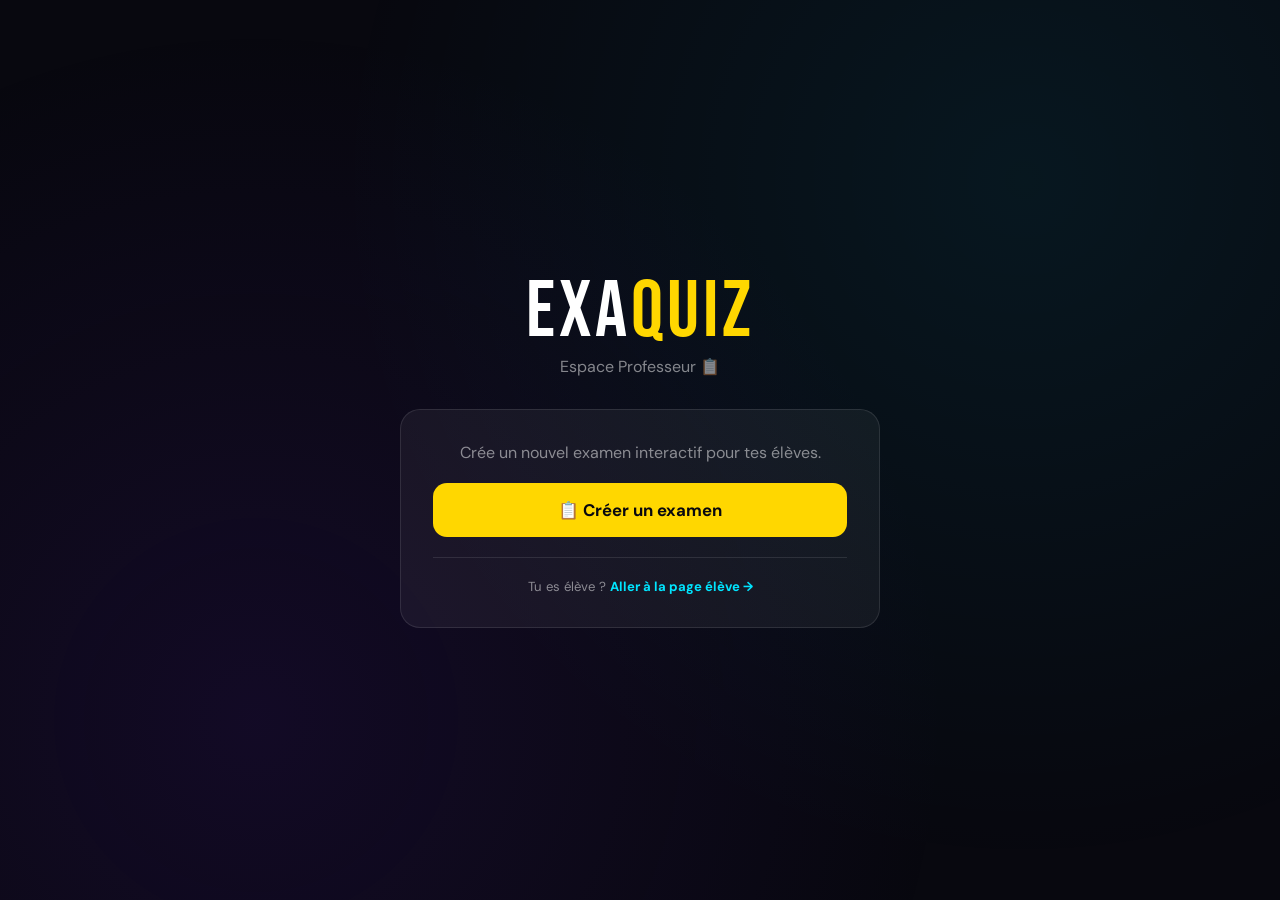
==== prof.html @ d2c9c04a "Add files via upload" ====
<!DOCTYPE html>
<html lang="fr">
<head>
<meta charset="UTF-8">
<meta name="viewport" content="width=device-width, initial-scale=1.0">
<title>ExaQuiz — Professeur</title>
<!--
  SQL Supabase (à exécuter une fois) :
  ALTER TABLE sessions ADD COLUMN IF NOT EXISTS question_started_at timestamptz;
  ALTER TABLE sessions DISABLE ROW LEVEL SECURITY;
  ALTER TABLE players  DISABLE ROW LEVEL SECURITY;
  ALTER TABLE answers  DISABLE ROW LEVEL SECURITY;
  ALTER TABLE sessions REPLICA IDENTITY FULL;
  ALTER TABLE players  REPLICA IDENTITY FULL;
  ALTER TABLE answers  REPLICA IDENTITY FULL;
  Database → Replication → activer Realtime sur sessions, players, answers
-->
<link rel="preconnect" href="https://fonts.googleapis.com">
<link href="https://fonts.googleapis.com/css2?family=Bebas+Neue&family=DM+Sans:wght@400;500;700;800&display=swap" rel="stylesheet">
<link rel="stylesheet" href="style.css">
</head>
<body>

<!-- AUDIO -->
<audio id="a-lobby" src="lobby.mp3" loop preload="auto"></audio>
<audio id="a-questions" src="questions.mp3" loop preload="auto"></audio>
<audio id="a-click" src="click.mp3" preload="auto"></audio>

<!-- ═══════════════════════ HOME PROF ═══════════════════════ -->
<div class="view active" id="v-home">
  <div class="tc" style="margin-bottom:2rem">
    <div class="display">Exa<span class="yellow">Quiz</span></div>
    <p class="muted" style="font-size:1rem;margin-top:.25rem">Espace Professeur 📋</p>
  </div>
  <div class="card card-sm tc">
    <p class="muted" style="margin-bottom:1.25rem">Crée un nouvel examen interactif pour tes élèves.</p>
    <button class="btn btn-yellow btn-full btn-lg" onclick="boot(); showView('v-t-create')">📋 Créer un examen</button>
    <div class="divider"></div>
    <p class="muted" style="font-size:.82rem">Tu es élève ?
      <a href="eleve.html" style="color:#00E5FF;font-weight:700;text-decoration:none">Aller à la page élève →</a>
    </p>
  </div>
</div>

<!-- ═══════════════════════ TEACHER — CREATE ═══════════════════════ -->
<div class="view" id="v-t-create">
  <div class="card card-md" style="max-height:90vh;overflow-y:auto;margin:1rem 0">
    <button class="btn btn-ghost btn-sm" onclick="sfx(); showView('v-home')" style="margin-bottom:1.25rem">← Retour</button>
    <h2 style="margin-bottom:1.25rem">📋 Créer un questionnaire</h2>
    <div class="field-row">
      <div class="field">
        <div class="lbl">Nom du professeur</div>
        <input type="text" id="t-prof" placeholder="Ex : M. Bernard">
      </div>
      <div class="field">
        <div class="lbl">Titre de l'examen</div>
        <input type="text" id="t-title" placeholder="Ex : Contrôle Histoire — Ch.3">
      </div>
    </div>
    <div class="divider"></div>
    <div id="qb-container"></div>
    <button class="btn btn-outline-y btn-full" onclick="sfx(); addQuestion()" style="margin-bottom:1rem">+ Ajouter une question</button>
    <div class="divider"></div>
    <button class="btn btn-yellow btn-full btn-lg" onclick="sfx(); createSession()">🚀 Créer la session</button>
    <div id="t-create-err" style="color:#E84555;font-size:.88rem;text-align:center;margin-top:.75rem"></div>
  </div>
</div>

<!-- ═══════════════════════ TEACHER — LOBBY ═══════════════════════ -->
<div class="view" id="v-t-lobby">
  <div style="text-align:center;margin-bottom:1.5rem">
    <div class="lbl" style="font-size:.8rem">Code de session</div>
    <div class="code-display" id="t-code">------</div>
    <p class="muted" style="font-size:.85rem;margin-top:.25rem">Partagez ce code avec vos élèves (page <strong>eleve.html</strong>)</p>
  </div>
  <div class="card card-md">
    <div style="display:flex;justify-content:space-between;align-items:center;margin-bottom:1rem">
      <h3 id="t-lobby-h">En attente des élèves</h3>
      <span class="badge bg-yellow" id="t-lobby-count">0 élève</span>
    </div>
    <div class="chips" id="t-lobby-chips" style="min-height:50px"></div>
    <div class="divider"></div>
    <button class="btn btn-green btn-full btn-lg" id="t-start-btn" onclick="sfx(); teacherStart()" disabled>▶ Lancer l'examen</button>
  </div>
</div>

<!-- ═══════════════════════ TEACHER — QUESTION ═══════════════════════ -->
<div class="view top" id="v-t-question" style="padding:1rem">
  <div class="t-q-grid">
    <div>
      <div style="display:flex;justify-content:space-between;align-items:center;margin-bottom:.75rem">
        <span class="badge bg-cyan" id="t-q-ctr">Q1/1</span>
        <span class="muted" style="font-size:.85rem" id="t-q-ans-count">0 réponse(s)</span>
      </div>
      <div class="card card-lg" style="margin-bottom:1rem">
        <img id="t-q-img" class="img-preview" style="display:none" alt="">
        <h2 id="t-q-text" style="margin-bottom:1.25rem;font-size:1.25rem"></h2>
        <div id="t-q-stats"></div>
      </div>
      <div class="btn-group">
        <button class="btn btn-ghost" id="t-reveal-btn" onclick="sfx(); teacherReveal()">👁 Révéler les réponses</button>
        <button class="btn btn-yellow" id="t-next-btn" onclick="sfx(); teacherNext()" style="flex:1">Question suivante →</button>
      </div>
    </div>
    <div style="display:flex;flex-direction:column;gap:1rem">
      <div class="card">
        <h3 style="margin-bottom:.75rem">🏆 Classement</h3>
        <div class="lb-list" id="t-lb"></div>
      </div>
      <div class="card">
        <div style="display:flex;justify-content:space-between;align-items:center;margin-bottom:.75rem">
          <h3>👥 Élèves</h3>
          <span class="badge bg-yellow" id="t-q-pcount">0</span>
        </div>
        <div class="chips scroll" id="t-q-chips" style="max-height:180px"></div>
      </div>
    </div>
  </div>
</div>

<!-- ═══════════════════════ TEACHER — RESULTS ═══════════════════════ -->
<div class="view" id="v-t-results">
  <div class="card card-md">
    <h2 class="tc" style="margin-bottom:1.5rem">🏆 Résultats finaux</h2>
    <div class="podium" id="t-podium"></div>
    <div class="lb-list scroll" id="t-final-lb"></div>
    <div class="divider"></div>
    <button class="btn btn-yellow btn-full" onclick="sfx(); location.reload()">Nouvelle session</button>
  </div>
</div>

<script src="audio.js"></script>
<script type="module">
import { createClient } from 'https://esm.sh/@supabase/supabase-js@2'

const SUPA_URL = 'https://sevrfgivcpefyykuffti.supabase.co'
const SUPA_KEY = 'eyJhbGciOiJIUzI1NiIsInR5cCI6IkpXVCJ9.eyJpc3MiOiJzdXBhYmFzZSIsInJlZiI6InNldnJmZ2l2Y3BlZnl5a3VmZnRpIiwicm9sZSI6ImFub24iLCJpYXQiOjE3NjI5NDI1NTMsImV4cCI6MjA3ODUxODU1M30.YZnkSHsVWKQEhfU7xYfWyTFmtkM28Zuzdu7Y1sjBXQc'
const db = createClient(SUPA_URL, SUPA_KEY)

const sfx = window.sfx, showView = window.showView, g = id => document.getElementById(id)

const S = {
  session: null, players: [], answers: [],
  currentQ: -1, revealed: false, channels: [], questions: []
}

function clearChannels() { S.channels.forEach(ch => db.removeChannel(ch)); S.channels = [] }
function genCode() {
  const c = 'ABCDEFGHJKLMNPQRSTUVWXYZ23456789'
  return Array.from({length:6}, () => c[Math.floor(Math.random()*c.length)]).join('')
}

// ── QUESTION BUILDER ──
let QB = []
function addQuestion() {
  QB.push({ type:'QCU', text:'', img:'', time:20, choices:['','','',''], correct:[] })
  renderQB()
  setTimeout(() => g('qb-container').lastElementChild?.scrollIntoView({behavior:'smooth',block:'start'}), 60)
}
function removeQuestion(i) { sfx(); QB.splice(i,1); renderQB() }
function updateQ(i, f, v) { QB[i][f] = f === 'time' ? +v : v; if (f === 'type') renderQB() }
function updateChoice(i, ci, v) { QB[i].choices[ci] = v }
function toggleCorrect(i, ci, multi) {
  if (!multi) { QB[i].correct = [ci] }
  else {
    const s = new Set(QB[i].correct)
    s.has(ci) ? s.delete(ci) : s.add(ci)
    QB[i].correct = [...s]
  }
}
function renderQB() {
  const colors = ['#E84555','#1B8EF2','#F3A42E','#2FC97F']
  g('qb-container').innerHTML = QB.map((q,i) => {
    const isVF = q.type === 'VF', isQCM = q.type === 'QCM'
    const cc = isVF ? ['Vrai','Faux'] : q.choices
    const rows = (isVF ? 2 : 4)
    let choices = ''
    for (let c = 0; c < rows; c++) {
      const chk = q.correct.includes(c)
      choices += `<div class="choice-row">
        <div class="c-dot" style="background:${colors[c]}"></div>
        ${isVF
          ? `<span style="flex:1;font-size:.9rem;font-weight:600">${cc[c]}</span>`
          : `<input type="text" value="${cc[c]}" placeholder="Choix ${c+1}" onchange="updateChoice(${i},${c},this.value)" style="flex:1">`
        }
        <input type="${isQCM?'checkbox':'radio'}" name="cr-${i}" class="c-check" ${chk?'checked':''} onchange="toggleCorrect(${i},${c},${isQCM})">
        <span style="font-size:.72rem;color:#2FC97F;font-weight:700">✓</span>
      </div>`
    }
    return `<div class="qb-card">
      <div class="qb-head">
        <div class="qb-num">${i+1}</div>
        <select style="width:auto" onchange="updateQ(${i},'type',this.value)">
          <option ${q.type==='QCU'?'selected':''}>QCU</option>
          <option ${q.type==='QCM'?'selected':''}>QCM</option>
          <option ${q.type==='VF'?'selected':''}>VF</option>
        </select>
        <select style="width:auto" onchange="updateQ(${i},'time',this.value)">
          ${[10,20,30,60].map(t=>`<option value="${t}" ${q.time===t?'selected':''}>${t}s</option>`).join('')}
        </select>
        <button class="btn btn-red btn-sm" style="margin-left:auto" onclick="sfx();removeQuestion(${i})">Supprimer</button>
      </div>
      <div class="field">
        <div class="lbl">Question</div>
        <input type="text" value="${q.text.replace(/"/g,'&quot;')}" placeholder="Texte de la question..." onchange="updateQ(${i},'text',this.value)">
      </div>
      <div class="field">
        <div class="lbl">Image (URL optionnelle)</div>
        <input type="url" value="${q.img}" placeholder="https://... ou laisser vide" onchange="updateQ(${i},'img',this.value)">
      </div>
      <div class="lbl">Réponses ${isQCM?'(plusieurs correctes, cocher les bonnes)':'(cocher la bonne réponse)'}</div>
      ${choices}
    </div>`
  }).join('')
}

// ── CREATE SESSION ──
async function createSession() {
  const prof = g('t-prof').value.trim()
  const title = g('t-title').value.trim()
  g('t-create-err').textContent = ''
  if (!prof)  return g('t-create-err').textContent = 'Entre le nom du professeur.'
  if (!title) return g('t-create-err').textContent = 'Entre le titre de l\'examen.'
  if (QB.length === 0) return g('t-create-err').textContent = 'Ajoute au moins une question.'
  for (let i = 0; i < QB.length; i++) {
    const q = QB[i]
    if (!q.text.trim()) return g('t-create-err').textContent = `Q${i+1} : texte manquant.`
    if (q.type !== 'VF' && q.choices.filter(c=>c.trim()).length < 2)
      return g('t-create-err').textContent = `Q${i+1} : au moins 2 choix requis.`
    if (q.correct.length === 0) return g('t-create-err').textContent = `Q${i+1} : marque la bonne réponse.`
  }
  const questions = QB.map(q => {
    if (q.type === 'VF') return { ...q, choices:['Vrai','Faux'] }
    const filled = q.choices.map((c,i)=>({c,i})).filter(({c})=>c.trim())
    const choices = filled.map(({c})=>c)
    const imap = {}; filled.forEach(({i},ni)=>{ imap[i]=ni })
    const correct = q.correct.map(i=>imap[i]).filter(i=>i!==undefined)
    return { ...q, choices, correct }
  })
  const code = genCode()
  const { data, error } = await db.from('sessions').insert({
    code, title, prof_name:prof, status:'waiting',
    current_question:-1, questions
  }).select().single()
  if (error) return g('t-create-err').textContent = 'Erreur Supabase : ' + error.message
  S.session = data; S.questions = questions
  g('t-code').textContent = code
  g('t-lobby-h').textContent = `${title} — En attente`
  setupTeacherRealtime(data.id)
  showView('v-t-lobby')
}

function setupTeacherRealtime(sid) {
  clearChannels()
  const ch = db.channel('t-' + sid)
    .on('postgres_changes',{event:'*',schema:'public',table:'players',filter:`session_id=eq.${sid}`},()=>fetchPlayers())
    .on('postgres_changes',{event:'INSERT',schema:'public',table:'answers',filter:`session_id=eq.${sid}`},p=>onNewAnswer(p.new))
    .subscribe()
  S.channels.push(ch)
  fetchPlayers()
}

async function fetchPlayers() {
  const { data } = await db.from('players').select('*').eq('session_id',S.session.id).eq('kicked',false).order('score',{ascending:false})
  S.players = data || []
  renderTPLayers()
}

function renderTPLayers() {
  const n = S.players.length
  g('t-lobby-count').textContent = `${n} élève${n>1?'s':''}`
  g('t-lobby-chips').innerHTML = S.players.map(p=>`
    <div class="chip">${p.pseudo}<button class="x" onclick="sfx();kickPlayer('${p.id}')">✕</button></div>`).join('')
  g('t-start-btn').disabled = n === 0
  g('t-q-pcount').textContent = n
  g('t-q-chips').innerHTML = S.players.map(p=>`
    <div class="chip">${p.pseudo}<button class="x" onclick="sfx();kickPlayer('${p.id}')">✕</button></div>`).join('')
  renderLB()
}

function onNewAnswer(ans) {
  if (!S.answers.find(a=>a.id===ans.id)) S.answers.push(ans)
  renderStats()
  fetchPlayers()
}

function renderStats() {
  const q = S.questions[S.currentQ]; if (!q) return
  const colors = ['#E84555','#1B8EF2','#F3A42E','#2FC97F']
  const cnt = {}; q.choices.forEach((_,i)=>cnt[i]=0)
  const thisQ = S.answers.filter(a=>a.question_index===S.currentQ)
  thisQ.forEach(a=>{
    const sel = JSON.parse(a.answer)
    ;(Array.isArray(sel)?sel:[sel]).forEach(ci=>{ if(cnt[ci]!==undefined) cnt[ci]++ })
  })
  const answered = new Set(thisQ.map(a=>a.player_id)).size
  g('t-q-ans-count').textContent = `${answered} / ${S.players.length} réponse(s)`
  const shapes = ['▲','◆','●','■']
  g('t-q-stats').innerHTML = q.choices.map((ch,i)=>{
    const n = cnt[i]||0, pct = S.players.length>0?Math.round(n/S.players.length*100):0
    const isOk = S.revealed && q.correct.includes(i)
    return `<div class="stat-row">
      <div class="stat-label" style="color:${colors[i]}">${shapes[i]} ${ch||`Choix ${i+1}`}</div>
      <div class="stat-bar-wrap"><div class="stat-bar" style="width:${pct}%;background:${isOk?'#2FC97F':colors[i]};color:rgba(255,255,255,.85)">${pct>15?pct+'%':''}</div></div>
      <div class="stat-n">${n}</div>
    </div>`
  }).join('')
}

function renderLB() {
  const top = [...S.players].sort((a,b)=>b.score-a.score).slice(0,6)
  g('t-lb').innerHTML = top.length ? top.map((p,i)=>`
    <div class="lb-row">
      <div class="lb-rank">${['🥇','🥈','🥉'][i]||i+1}</div>
      <div class="lb-name">${p.pseudo}</div>
      <div class="lb-score">${p.score}</div>
    </div>`).join('') : '<p class="muted" style="font-size:.85rem">Aucun score encore</p>'
}

async function teacherStart() {
  const now = new Date().toISOString()
  const { error } = await db.from('sessions').update({
    status:'playing', current_question:0, question_started_at:now
  }).eq('id',S.session.id)
  if (error) return alert('Erreur: ' + error.message)
  S.currentQ = 0; S.answers = []; S.revealed = false
  renderTQuestion(); showView('v-t-question')
}

function renderTQuestion() {
  const q = S.questions[S.currentQ]; if (!q) return
  const total = S.questions.length
  g('t-q-ctr').textContent = `Q${S.currentQ+1}/${total}`
  g('t-q-text').textContent = q.text
  g('t-next-btn').textContent = S.currentQ < total-1 ? 'Question suivante →' : 'Terminer l\'examen ✓'
  const img = g('t-q-img')
  if (q.img) { img.src = q.img; img.style.display = 'block' } else img.style.display = 'none'
  S.revealed = false
  g('t-reveal-btn').disabled = false
  S.answers = S.answers.filter(a=>a.question_index !== S.currentQ)
  renderStats(); renderLB(); renderTPLayers()
}

async function teacherReveal() {
  S.revealed = true; g('t-reveal-btn').disabled = true; renderStats()
}

async function teacherNext() {
  const isLast = S.currentQ >= S.questions.length - 1
  if (isLast) {
    await db.from('sessions').update({status:'finished'}).eq('id',S.session.id)
    await fetchPlayers()
    renderFinalResults(); showView('v-t-results')
  } else {
    S.currentQ++
    await db.from('sessions').update({
      current_question: S.currentQ,
      question_started_at: new Date().toISOString()
    }).eq('id',S.session.id)
    g('t-reveal-btn').disabled = false
    renderTQuestion()
  }
}

async function kickPlayer(id) {
  await db.from('players').update({kicked:true}).eq('id',id)
  fetchPlayers()
}

function renderFinalResults() {
  const sorted = [...S.players].sort((a,b)=>b.score-a.score)
  const top3 = sorted.slice(0,3)
  const podOrder = top3.length >= 2 ? [top3[1],top3[0],top3[2]].filter(Boolean) : top3
  const cls = ['pod-2','pod-1','pod-3']; const medals = ['🥈','🥇','🥉']
  g('t-podium').innerHTML = podOrder.map((p,i)=>`
    <div class="pod-item">
      <div class="pod-bar ${cls[i]}">${medals[i]}</div>
      <div class="pod-name">${p.pseudo}</div>
      <div class="pod-score">${p.score}</div>
    </div>`).join('')
  g('t-final-lb').innerHTML = sorted.map((p,i)=>`
    <div class="lb-row">
      <div class="lb-rank">${['🥇','🥈','🥉'][i]||i+1}</div>
      <div class="lb-name">${p.pseudo}</div>
      <div class="lb-score">${p.score} pts</div>
    </div>`).join('')
}

Object.assign(window,{
  addQuestion, removeQuestion, updateQ, updateChoice, toggleCorrect,
  createSession, teacherStart, teacherReveal, teacherNext, kickPlayer
})

addQuestion()
</script>
</body>
</html>
---- style.css ----
*,*::before,*::after{box-sizing:border-box;margin:0;padding:0}
html,body{height:100%}
body{
  font-family:'DM Sans',sans-serif;
  background:#08080F;color:#fff;min-height:100vh;overflow-x:hidden;
}
body::before{
  content:'';position:fixed;inset:0;pointer-events:none;z-index:0;
  background:radial-gradient(circle at 20% 80%,rgba(70,23,143,.18) 0%,transparent 55%),
             radial-gradient(circle at 80% 20%,rgba(0,229,255,.07) 0%,transparent 55%);
}
.view{display:none;min-height:100vh;flex-direction:column;align-items:center;justify-content:center;padding:1rem;position:relative;z-index:1}
.view.active{display:flex}
.view.top{justify-content:flex-start;padding-top:0}

.card{background:rgba(255,255,255,.05);border:1px solid rgba(255,255,255,.1);border-radius:20px;padding:2rem;width:100%}
.card-sm{max-width:480px}.card-md{max-width:680px}.card-lg{max-width:980px}.card-xl{max-width:1200px}

.display{font-family:'Bebas Neue',sans-serif;font-size:5rem;letter-spacing:.05em;line-height:1}
h2{font-size:1.4rem;font-weight:800}
h3{font-size:1.05rem;font-weight:700}
.lbl{font-size:.72rem;font-weight:700;text-transform:uppercase;letter-spacing:.1em;color:rgba(255,255,255,.45);margin-bottom:.35rem}

input[type=text],input[type=url],select,textarea{
  width:100%;padding:.7rem 1rem;
  background:rgba(255,255,255,.07);border:1px solid rgba(255,255,255,.15);
  border-radius:12px;color:#fff;font-size:1rem;font-family:'DM Sans',sans-serif;
  transition:border-color .2s,background .2s;
}
input:focus,select:focus{outline:none;border-color:#FFD700;background:rgba(255,215,0,.05)}
input::placeholder{color:rgba(255,255,255,.3)}
select option{background:#1a1a2e;color:#fff}

.btn{
  display:inline-flex;align-items:center;justify-content:center;gap:.5rem;
  padding:.75rem 1.5rem;border:none;border-radius:12px;
  font-size:.95rem;font-weight:700;cursor:pointer;
  transition:transform .1s,filter .15s,box-shadow .15s;
  font-family:'DM Sans',sans-serif;white-space:nowrap;
}
.btn:active{transform:scale(.96)}
.btn-yellow{background:#FFD700;color:#08080F}
.btn-yellow:hover{box-shadow:0 0 20px rgba(255,215,0,.35)}
.btn-green{background:#2FC97F;color:#08080F}
.btn-green:hover{box-shadow:0 0 16px rgba(47,201,127,.35)}
.btn-red{background:#E84555;color:#fff}
.btn-blue{background:#1B8EF2;color:#fff}
.btn-ghost{background:rgba(255,255,255,.09);color:#fff;border:1px solid rgba(255,255,255,.18)}
.btn-ghost:hover{background:rgba(255,255,255,.14)}
.btn-outline-y{background:transparent;color:#FFD700;border:2px solid #FFD700}
.btn-outline-y:hover{background:rgba(255,215,0,.08)}
.btn-full{width:100%}
.btn-sm{padding:.4rem .85rem;font-size:.8rem;border-radius:8px}
.btn-lg{padding:1rem 2rem;font-size:1.05rem;border-radius:14px}
.btn-group{display:flex;gap:.75rem;flex-wrap:wrap}

.field{margin-bottom:1rem}
.field-row{display:flex;gap:.75rem}
.field-row>.field{flex:1;margin-bottom:0}
.divider{height:1px;background:rgba(255,255,255,.1);margin:1.25rem 0}

.badge{display:inline-block;padding:.22rem .7rem;border-radius:99px;font-size:.73rem;font-weight:700}
.bg-yellow{background:rgba(255,215,0,.18);color:#FFD700;border:1px solid rgba(255,215,0,.3)}
.bg-green{background:rgba(47,201,127,.18);color:#2FC97F;border:1px solid rgba(47,201,127,.3)}
.bg-red{background:rgba(232,69,85,.18);color:#E84555;border:1px solid rgba(232,69,85,.3)}
.bg-cyan{background:rgba(0,229,255,.12);color:#00E5FF;border:1px solid rgba(0,229,255,.25)}

.code-display{
  font-family:'Bebas Neue',sans-serif;font-size:4.5rem;letter-spacing:.3em;
  color:#FFD700;text-shadow:0 0 30px rgba(255,215,0,.45);text-align:center;
}

.chips{display:flex;flex-wrap:wrap;gap:.4rem}
.chip{
  display:flex;align-items:center;gap:.35rem;
  background:rgba(255,255,255,.07);border:1px solid rgba(255,255,255,.13);
  color:#fff;padding:.3rem .7rem;border-radius:99px;font-size:.83rem;font-weight:500;
}
.chip .x{background:none;border:none;cursor:pointer;color:#E84555;font-weight:800;padding:0;line-height:1;opacity:.7;transition:opacity .15s}
.chip .x:hover{opacity:1}

.timer-wrap{width:100%;height:10px;background:rgba(255,255,255,.1);border-radius:99px;overflow:hidden}
.timer-fill{height:100%;border-radius:99px;transition:width .25s linear,background .5s}

.ans-grid{display:grid;grid-template-columns:1fr 1fr;gap:1rem;width:100%}
.ans-btn{
  padding:1.1rem 1rem;border:none;border-radius:16px;
  font-size:.97rem;font-weight:700;cursor:pointer;
  display:flex;align-items:center;gap:.7rem;
  color:#fff;font-family:'DM Sans',sans-serif;text-align:left;
  min-height:78px;transition:transform .15s,box-shadow .2s,opacity .2s;
  position:relative;overflow:hidden;
}
.ans-btn:active{transform:scale(.97)}
.ans-btn:disabled{cursor:not-allowed;transform:none!important}
.ans-btn.selected{box-shadow:0 0 0 3px #fff}
.ans-btn.correct{box-shadow:0 0 0 3px #2FC97F,0 0 20px rgba(47,201,127,.4)!important}
.ans-btn.wrong{opacity:.35}
.ans-shape{width:34px;height:34px;border-radius:6px;background:rgba(0,0,0,.2);display:flex;align-items:center;justify-content:center;font-size:1.1rem;flex-shrink:0}
.a0{background:#E84555}.a1{background:#1B8EF2}.a2{background:#F3A42E}.a3{background:#2FC97F}

.stat-row{display:flex;align-items:center;gap:.65rem;margin-bottom:.5rem}
.stat-label{width:120px;font-size:.83rem;font-weight:700;overflow:hidden;text-overflow:ellipsis;white-space:nowrap}
.stat-bar-wrap{flex:1;height:26px;background:rgba(255,255,255,.08);border-radius:7px;overflow:hidden}
.stat-bar{height:100%;border-radius:7px;transition:width .4s ease;min-width:2px}
.stat-n{width:24px;text-align:right;font-size:.88rem;font-weight:700;opacity:.75}

.lb-list{display:flex;flex-direction:column;gap:.45rem}
.lb-row{display:flex;align-items:center;gap:.7rem;padding:.6rem .9rem;background:rgba(255,255,255,.05);border:1px solid rgba(255,255,255,.08);border-radius:10px}
.lb-row.me{border-color:rgba(255,215,0,.4);background:rgba(255,215,0,.08)}
.lb-rank{font-size:1rem;font-weight:800;width:28px;text-align:center}
.lb-name{flex:1;font-weight:600;font-size:.9rem;overflow:hidden;text-overflow:ellipsis;white-space:nowrap}
.lb-score{font-weight:800;color:#FFD700;font-size:.95rem}

.qb-card{background:rgba(255,255,255,.04);border:1px solid rgba(255,255,255,.1);border-radius:16px;padding:1.2rem;margin-bottom:.75rem}
.qb-head{display:flex;align-items:center;gap:.7rem;margin-bottom:1rem}
.qb-num{width:26px;height:26px;border-radius:7px;background:#FFD700;color:#08080F;display:flex;align-items:center;justify-content:center;font-weight:800;font-size:.8rem;flex-shrink:0}
.choice-row{display:flex;align-items:center;gap:.55rem;margin-bottom:.45rem}
.c-dot{width:14px;height:14px;border-radius:4px;flex-shrink:0}
.c-check{width:17px;height:17px;accent-color:#2FC97F;cursor:pointer;flex-shrink:0}

.podium{display:flex;justify-content:center;align-items:flex-end;gap:1rem;margin:1.5rem 0}
.pod-item{text-align:center}
.pod-bar{border-radius:10px 10px 0 0;display:flex;align-items:center;justify-content:center;font-size:1.8rem;width:80px}
.pod-1{height:96px;background:rgba(255,215,0,.18);border:1px solid rgba(255,215,0,.4)}
.pod-2{height:68px;background:rgba(192,192,192,.12);border:1px solid rgba(192,192,192,.3)}
.pod-3{height:46px;background:rgba(205,127,50,.12);border:1px solid rgba(205,127,50,.3)}
.pod-name{font-size:.82rem;font-weight:700;margin-top:.35rem;max-width:80px;overflow:hidden;text-overflow:ellipsis;white-space:nowrap}
.pod-score{font-size:.85rem;color:#FFD700;font-weight:800}

.tc{text-align:center}
.muted{color:rgba(255,255,255,.5)}
.yellow{color:#FFD700}
.green{color:#2FC97F}
.scroll{overflow-y:auto;max-height:48vh}
.scroll::-webkit-scrollbar{width:4px}
.scroll::-webkit-scrollbar-thumb{background:rgba(255,255,255,.2);border-radius:2px}
.alert-warn{background:rgba(243,164,46,.12);border:1px solid rgba(243,164,46,.3);color:#F3A42E;padding:.7rem 1rem;border-radius:10px;font-size:.85rem;margin-bottom:1rem}
.alert-info{background:rgba(0,229,255,.08);border:1px solid rgba(0,229,255,.22);color:#00E5FF;padding:.7rem 1rem;border-radius:10px;font-size:.85rem;margin-bottom:1rem}
.dots::after{content:'.';animation:dot 1.5s steps(3) infinite}
@keyframes dot{0%{content:'.'}33%{content:'..'}66%{content:'...'}}
.img-preview{width:100%;max-height:180px;object-fit:contain;border-radius:10px;margin-bottom:.75rem}
.t-q-grid{display:grid;grid-template-columns:1fr 290px;gap:1.25rem;width:100%;max-width:1100px;align-items:start}
.home-link{position:fixed;top:1rem;left:1rem;z-index:10}
@media(max-width:700px){
  .t-q-grid,.field-row,.ans-grid{grid-template-columns:1fr!important;flex-direction:column}
  .display{font-size:3rem}
  .code-display{font-size:2.8rem}
}
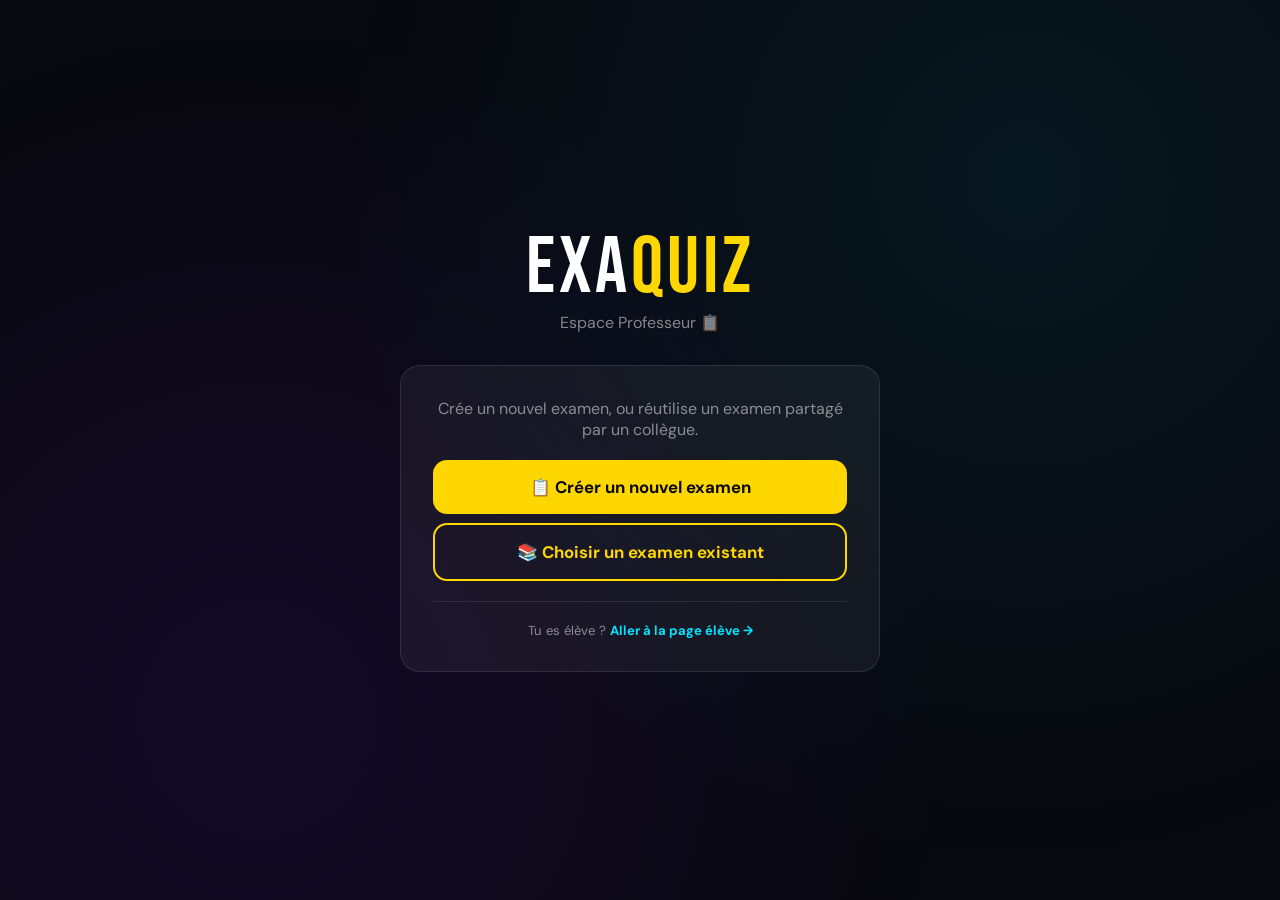
==== commit 41f6cba9: "Add files via upload" ====
--- a/prof.html
+++ b/prof.html
@@ -13,7 +13,13 @@
   ALTER TABLE sessions REPLICA IDENTITY FULL;
   ALTER TABLE players  REPLICA IDENTITY FULL;
   ALTER TABLE answers  REPLICA IDENTITY FULL;
-  Database → Replication → activer Realtime sur sessions, players, answers
+  CREATE TABLE IF NOT EXISTS exams (
+    id uuid PRIMARY KEY DEFAULT gen_random_uuid(),
+    title text NOT NULL, prof_name text NOT NULL,
+    questions jsonb NOT NULL, uses_count int NOT NULL DEFAULT 0,
+    created_at timestamptz NOT NULL DEFAULT now()
+  );
+  ALTER TABLE exams DISABLE ROW LEVEL SECURITY;
 -->
 <link rel="preconnect" href="https://fonts.googleapis.com">
 <link href="https://fonts.googleapis.com/css2?family=Bebas+Neue&family=DM+Sans:wght@400;500;700;800&display=swap" rel="stylesheet">
@@ -33,12 +39,33 @@
     <p class="muted" style="font-size:1rem;margin-top:.25rem">Espace Professeur 📋</p>
   </div>
   <div class="card card-sm tc">
-    <p class="muted" style="margin-bottom:1.25rem">Crée un nouvel examen interactif pour tes élèves.</p>
-    <button class="btn btn-yellow btn-full btn-lg" onclick="boot(); showView('v-t-create')">📋 Créer un examen</button>
+    <p class="muted" style="margin-bottom:1.25rem">Crée un nouvel examen, ou réutilise un examen partagé par un collègue.</p>
+    <button class="btn btn-yellow btn-full btn-lg" onclick="boot(); showView('v-t-create')">📋 Créer un nouvel examen</button>
+    <button class="btn btn-outline-y btn-full btn-lg" onclick="boot(); openLibrary()" style="margin-top:.6rem">📚 Choisir un examen existant</button>
     <div class="divider"></div>
     <p class="muted" style="font-size:.82rem">Tu es élève ?
       <a href="eleve.html" style="color:#00E5FF;font-weight:700;text-decoration:none">Aller à la page élève →</a>
     </p>
+  </div>
+</div>
+
+<!-- ═══════════════════════ TEACHER — LIBRARY ═══════════════════════ -->
+<div class="view" id="v-t-library">
+  <div class="card card-md" style="max-height:90vh;overflow-y:auto;margin:1rem 0">
+    <button class="btn btn-ghost btn-sm" onclick="sfx(); showView('v-home')" style="margin-bottom:1rem">← Retour</button>
+    <h2 style="margin-bottom:.5rem">📚 Bibliothèque d'examens</h2>
+    <p class="muted" style="font-size:.9rem;margin-bottom:1rem">Examens créés par toi ou tes collègues. Clique pour lancer une nouvelle session.</p>
+    <div class="field" style="margin-bottom:1rem">
+      <input type="text" id="lib-search" placeholder="🔍 Rechercher (titre, prof)..." oninput="renderLibrary()">
+    </div>
+    <div class="field-row" style="margin-bottom:1rem">
+      <div class="field">
+        <div class="lbl">Ton nom (pour cette session)</div>
+        <input type="text" id="lib-prof" placeholder="Ex : M. Bernard">
+      </div>
+    </div>
+    <div id="lib-list"></div>
+    <div id="lib-err" style="color:#E84555;font-size:.88rem;text-align:center;margin-top:.75rem"></div>
   </div>
 </div>
 
@@ -243,9 +270,54 @@
     current_question:-1, questions
   }).select().single()
   if (error) return g('t-create-err').textContent = 'Erreur Supabase : ' + error.message
+  // Sauvegarde dans la bibliothèque partagée (best-effort)
+  db.from('exams').insert({ title, prof_name:prof, questions }).then(()=>{}, ()=>{})
   S.session = data; S.questions = questions
   g('t-code').textContent = code
   g('t-lobby-h').textContent = `${title} — En attente`
+  setupTeacherRealtime(data.id)
+  showView('v-t-lobby')
+}
+
+// ── BIBLIOTHÈQUE D'EXAMENS ──
+let LIB = []
+async function openLibrary() {
+  showView('v-t-library')
+  g('lib-list').innerHTML = '<p class="muted tc">Chargement...</p>'
+  const { data, error } = await db.from('exams').select('*').order('created_at',{ascending:false})
+  if (error) { g('lib-list').innerHTML = `<p style="color:#E84555">Erreur : ${error.message}</p>`; return }
+  LIB = data || []
+  renderLibrary()
+}
+function renderLibrary() {
+  const q = (g('lib-search').value||'').toLowerCase().trim()
+  const list = LIB.filter(e => !q || e.title.toLowerCase().includes(q) || e.prof_name.toLowerCase().includes(q))
+  if (list.length === 0) { g('lib-list').innerHTML = '<p class="muted tc" style="padding:1rem">Aucun examen dans la bibliothèque.</p>'; return }
+  g('lib-list').innerHTML = list.map(e => `
+    <div class="qb-card" style="display:flex;justify-content:space-between;align-items:center;gap:1rem">
+      <div style="flex:1;min-width:0">
+        <div style="font-weight:800;font-size:1.05rem;color:#FFD700">${e.title.replace(/</g,'&lt;')}</div>
+        <div class="muted" style="font-size:.82rem;margin-top:.2rem">par <strong style="color:#fff">${e.prof_name.replace(/</g,'&lt;')}</strong> · ${e.questions.length} question(s) · utilisé ${e.uses_count||0}×</div>
+      </div>
+      <button class="btn btn-yellow" onclick="sfx();useExam('${e.id}')">▶ Lancer</button>
+    </div>`).join('')
+}
+async function useExam(examId) {
+  const prof = g('lib-prof').value.trim()
+  g('lib-err').textContent = ''
+  if (!prof) return g('lib-err').textContent = 'Entre ton nom avant de lancer une session.'
+  const ex = LIB.find(e => e.id === examId)
+  if (!ex) return g('lib-err').textContent = 'Examen introuvable.'
+  const code = genCode()
+  const { data, error } = await db.from('sessions').insert({
+    code, title: ex.title, prof_name: prof, status:'waiting',
+    current_question:-1, questions: ex.questions
+  }).select().single()
+  if (error) return g('lib-err').textContent = 'Erreur : ' + error.message
+  db.from('exams').update({ uses_count: (ex.uses_count||0)+1 }).eq('id', examId).then(()=>{}, ()=>{})
+  S.session = data; S.questions = ex.questions
+  g('t-code').textContent = code
+  g('t-lobby-h').textContent = `${ex.title} — En attente`
   setupTeacherRealtime(data.id)
   showView('v-t-lobby')
 }
@@ -388,7 +460,8 @@
 
 Object.assign(window,{
   addQuestion, removeQuestion, updateQ, updateChoice, toggleCorrect,
-  createSession, teacherStart, teacherReveal, teacherNext, kickPlayer
+  createSession, teacherStart, teacherReveal, teacherNext, kickPlayer,
+  openLibrary, renderLibrary, useExam
 })
 
 addQuestion()
